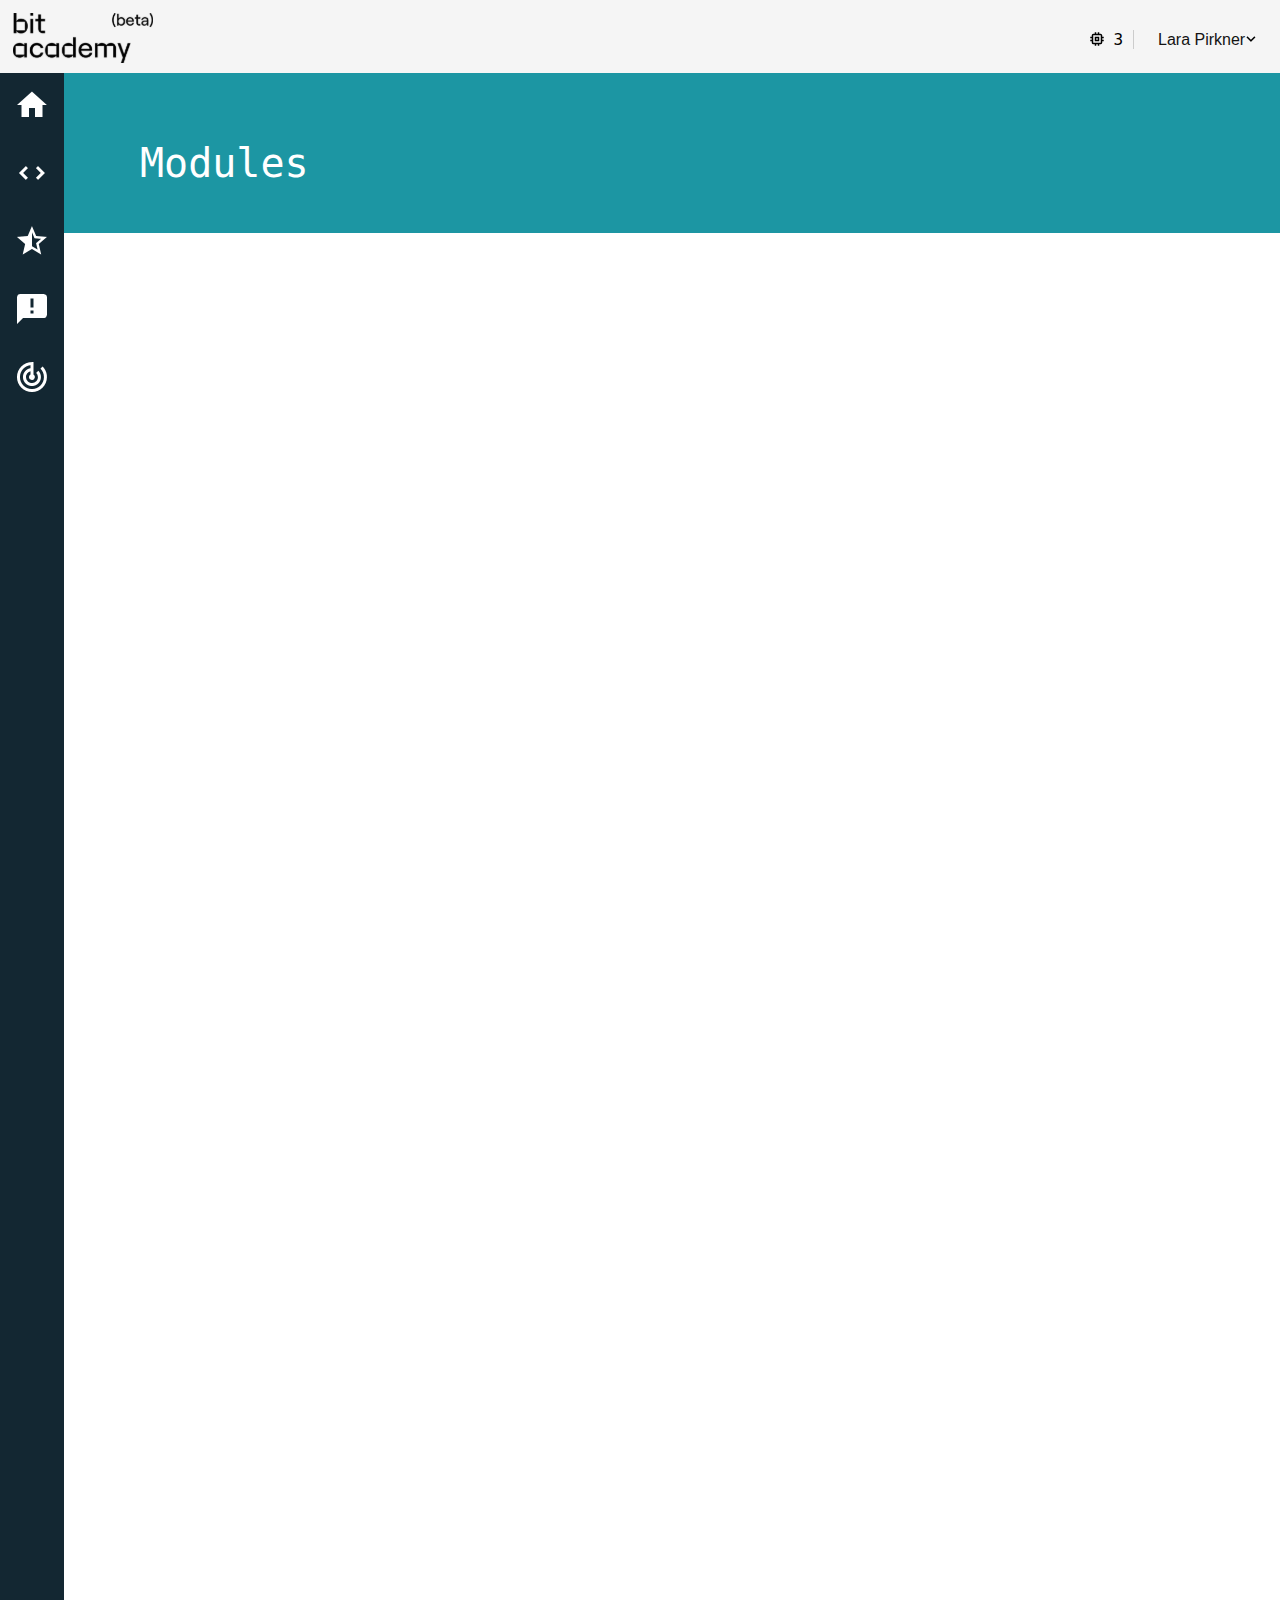
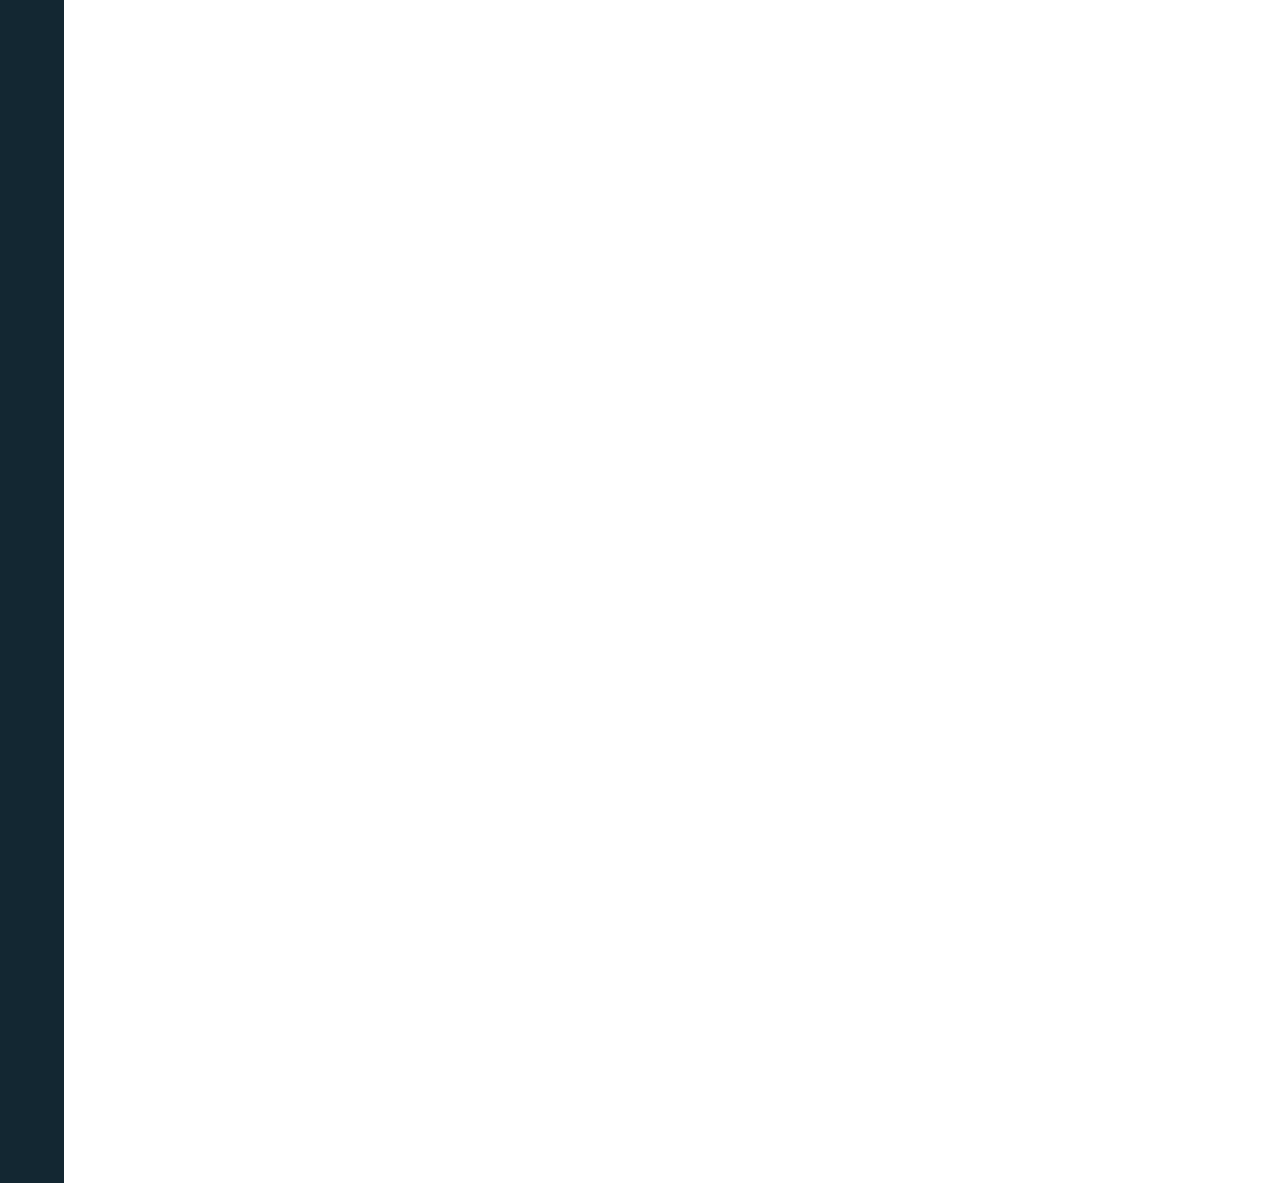
==== index.html @ 476883fb "Add files via upload" ====
<!DOCTYPE html>
<html lang="en">
<head>
    <meta charset="UTF-8">
    <link rel="stylesheet" href="style.css">
    <title>jarvis</title>
</head>
<body>
<div>
    <div class="top">
        <nav class="nav">

            <img src="image/bitlogo.png" alt="bit logo">
            <img id="credit" src="image/credit.png" alt="credit">
            <p id="amount">3</p>

            <div class="dropdown">
                <button id="dropbtn">Lara Pirkner</button>
                <div class="dropdown-content">
                    <a href="#">Instellingen
                        <img id="icon" src="image/settings.png" alt="settings">
                    </a>
                    <a href="#">Changelog
                        <img id="icon" src="image/changelog.png" alt="changelog">
                    </a>
                    <a href="#">Uitloggen
                        <img id="icon" src="image/uitloggen.png" alt="uitloggen">
                    </a>
                </div>
                <img id="down" src="image/arrow.png" alt="arrow">
            </div>
        </nav>
    </div>

    <div class="side-bar">
        <nav class="leftside">
            <img class="icon-side"src="image/home.png" alt="home">
            <img class="icon-side"src="image/module.png" alt="arrows">
            <img class="icon-side"src="image/review.png" alt="review">
            <img class="icon-side"src="image/coach.png" alt="coach">
            <img class="icon-side"src="image/goal.png" alt="goals">
        </nav>
    </div>

    <div class="heading">
        <nav class="title">
            <p id="head">Modules</p>
        </nav>
    </div>


</div>
</body>
</html>
---- style.css ----
body{
    margin: 0px;
    font-family: IBM Plex Mono,Menlo,DejaVu Sans Mono,Bitstream Vera Sans Mono,Courier,"monospace";
}
.top   {
    box-shadow: 6px 2px 1px black;  
}
/* navigation bar*/
.nav{
    background-color: #f5f5f5f5;
    overflow: hidden;
    display: flex;
    box-shadow: 2px 2px 1px black;
}
#amount{
    position: absolute;
    top: 14px; left: 87%;
    padding-right: 10px ;
    border-right: 1px solid #ccc;
}
#credit{
    position: absolute;
    top: 30px; left: 85%;
}
/*dropdown*/
#down{
    position: absolute;
    top: 30px; left: 97%; 
}
#dropbtn {
    color: rgb(19, 19, 19);
    font-size: 16px;
    border: none; 
    position: absolute;
    top: 30px; left: 90%;
    background-color: #f5f5f5;
    border-radius: 6px;
  }
  .dropdown-content {
    display: none;
    position: absolute;
    background-color: #f5f5f5f5;
    min-width: 80px;
    box-shadow: 0px 8px 16px 0px rgba(0,0,0,0.2);
    z-index: 1;
    top: 50px; left: 89%;
    border-radius: 6px;
  }
  .dropdown-content a {
    color: black;
    padding-top: 16px;
    padding-bottom: 16px;
    padding-left: 40px;
    padding-right: 16px;
    text-decoration: none;
    display: block;
  }
  .dropdown-content a:hover {background-color: #ddd;}
  .dropdown:hover .dropdown-content {display: block;}
  .dropdown:hover #dropbtn {background-color: #f1f1f1;}

  #icon{
      position: absolute;
      right: 80%;
  }

/* side bar*/
.side-bar{
    width: 64px;
    position: absolute;
}

.leftside{
    background-color: #132732;
    width:64px; height: 2710px;
    position: absolute;
}
.icon-side{
    padding-top:14px;
    padding-left: 14px;
    padding-bottom: 14px;
}

/*inside box*/
#head{
    color: #ffffff;
    margin: 0px;
    font-size: 40px;
    position: absolute;
    left: 140px;top: 140px;

}
.title{
    background-color: #1c96a3;
    height: 160px; width: 1520px;
}
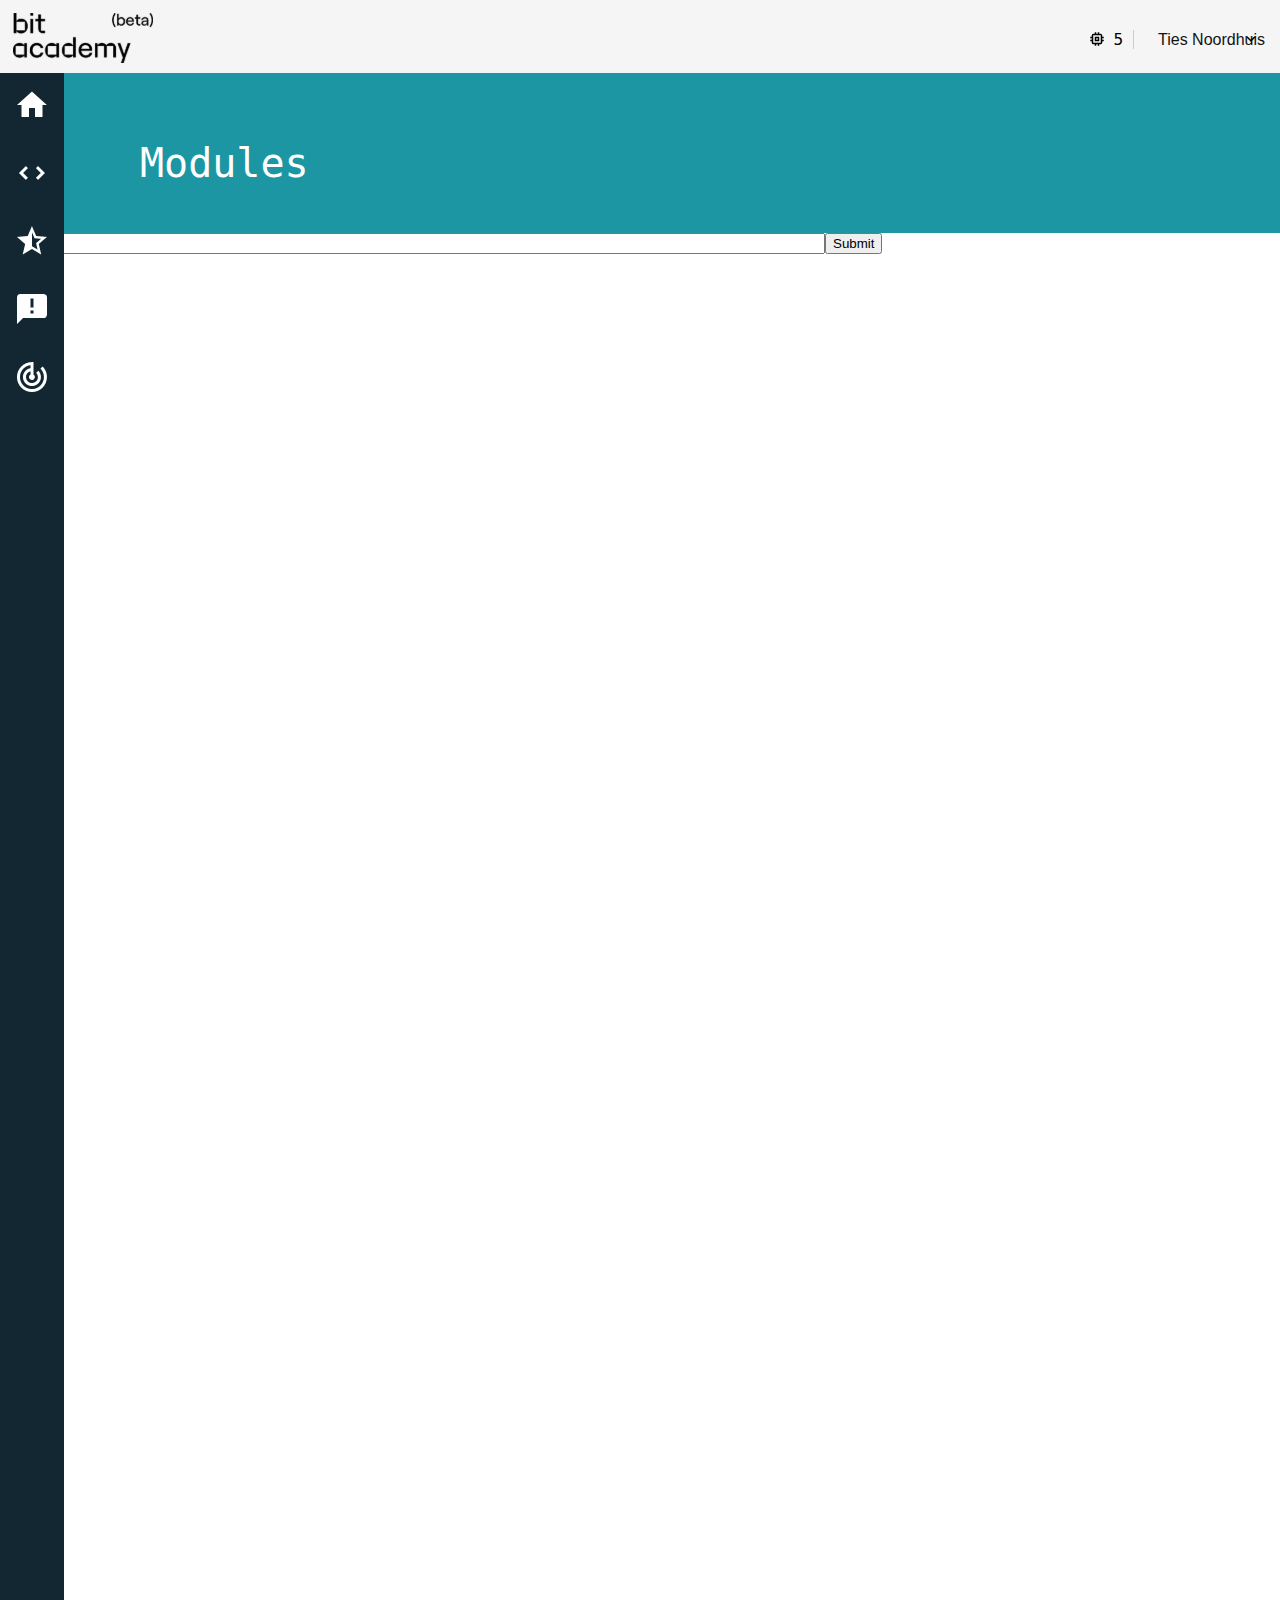
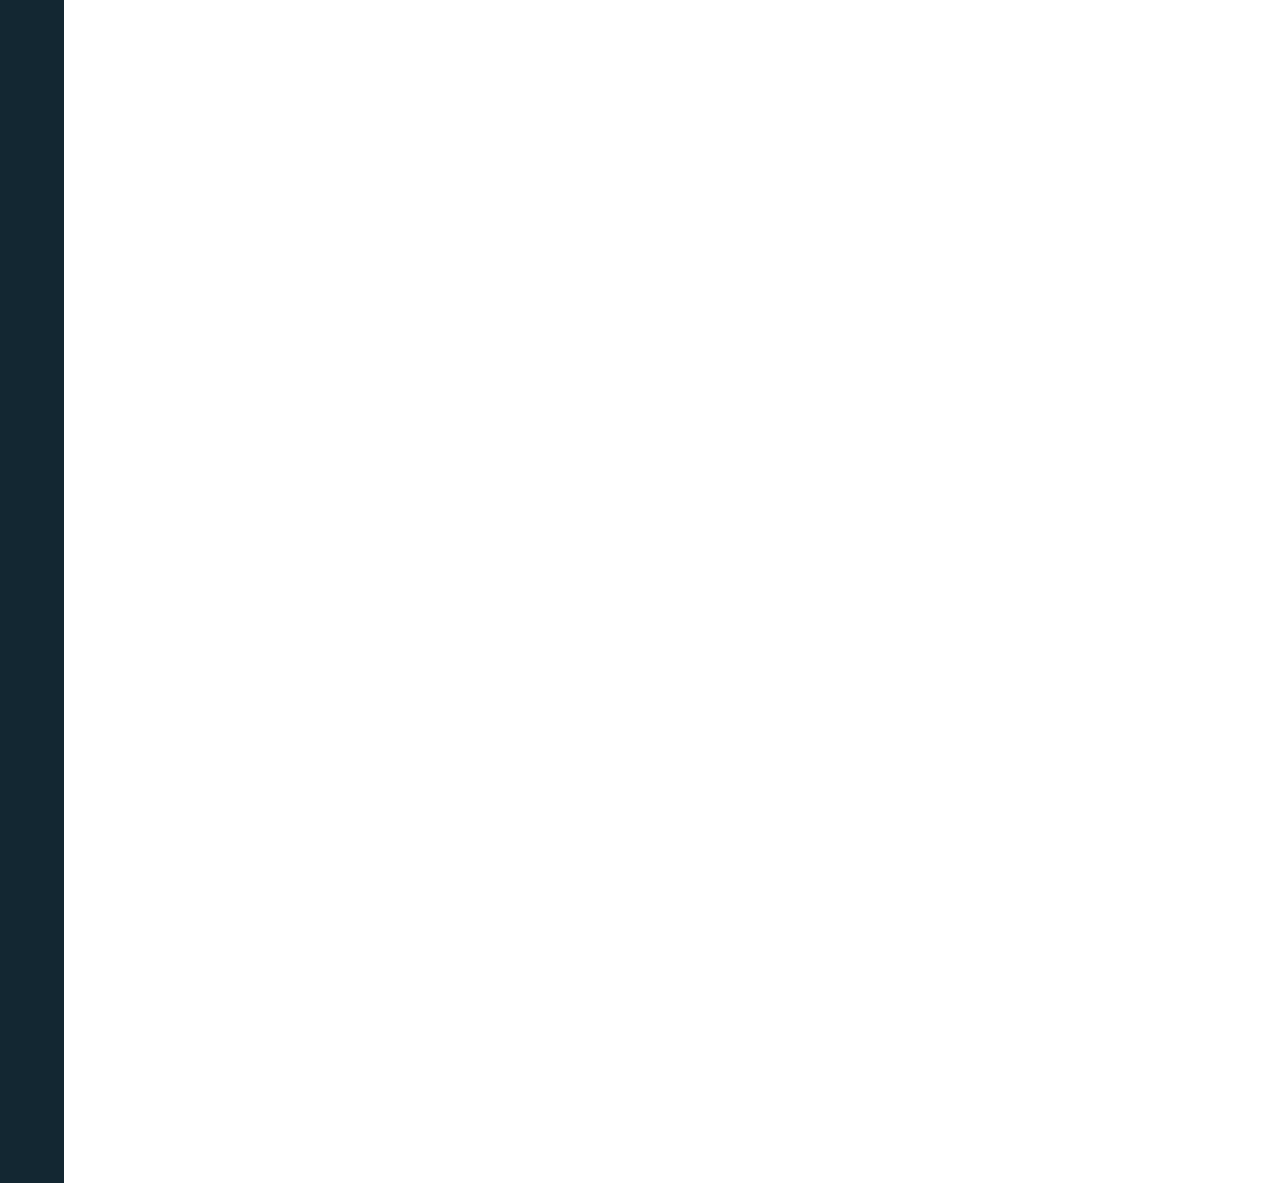
==== commit 55b46241: "Add files via upload" ====
--- a/index.html
+++ b/index.html
@@ -12,10 +12,10 @@
 
             <img src="image/bitlogo.png" alt="bit logo">
             <img id="credit" src="image/credit.png" alt="credit">
-            <p id="amount">3</p>
+            <p id="amount">5</p>
 
             <div class="dropdown">
-                <button id="dropbtn">Lara Pirkner</button>
+                <button id="dropbtn">Ties Noordhuis</button>
                 <div class="dropdown-content">
                     <a href="#">Instellingen
                         <img id="icon" src="image/settings.png" alt="settings">
@@ -47,8 +47,19 @@
             <p id="head">Modules</p>
         </nav>
     </div>
+    <div class="form">
+      <input type="text" id="Question" name="question" maxlength="255" size="100"><input type="submit">
+
+
+
+
+
+
+
 
 
 </div>
+
+</div>
 </body>
-</html>+</html>
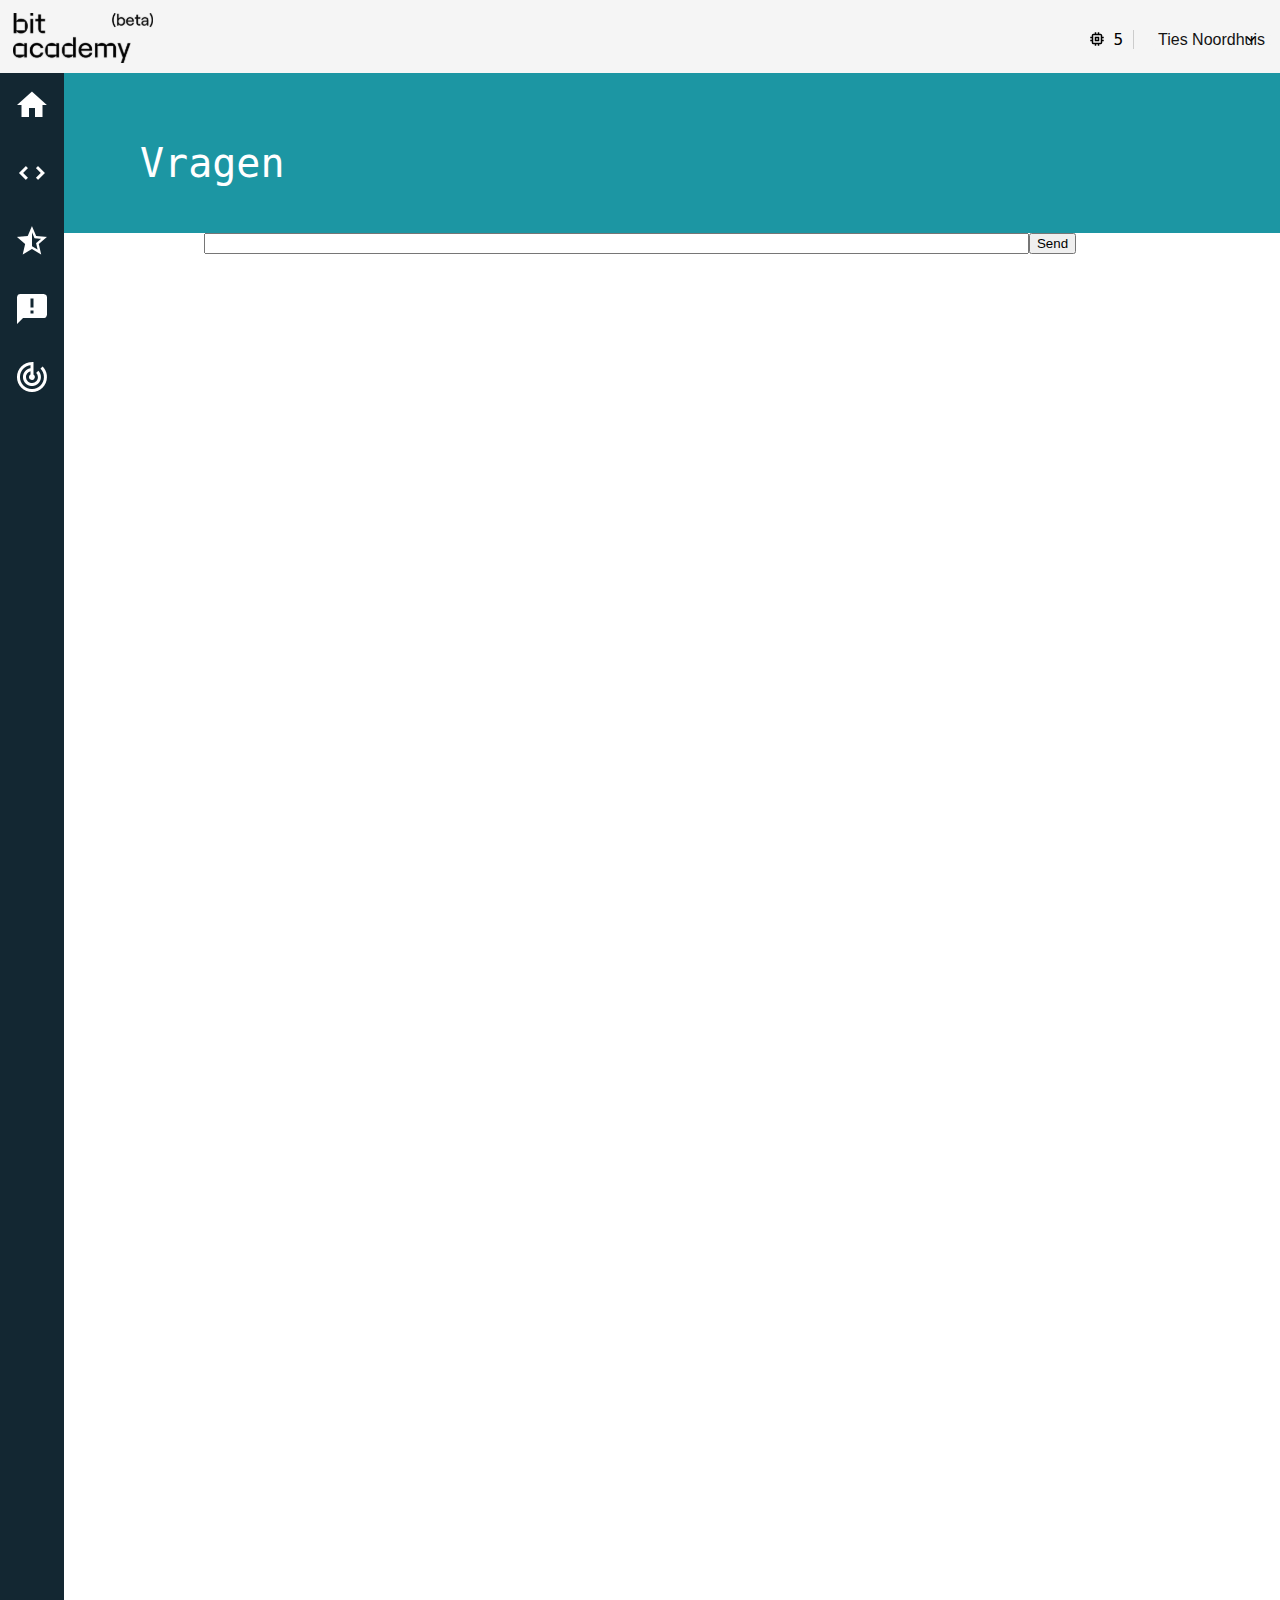
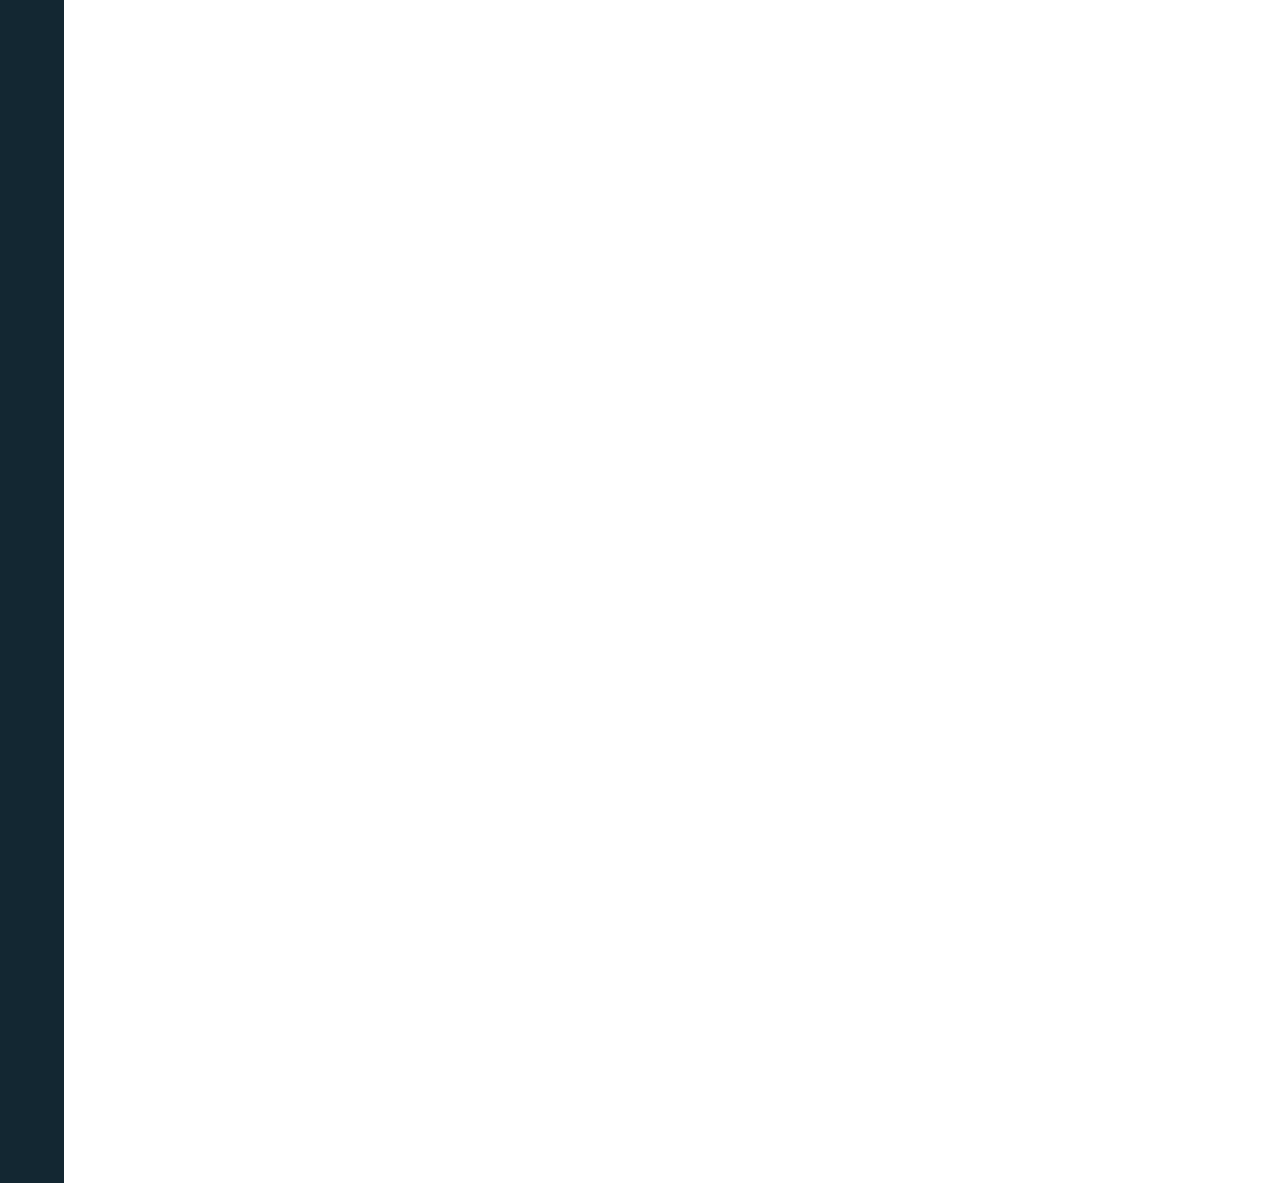
==== commit 79fe87d4: "Add files via upload" ====
--- a/index.html
+++ b/index.html
@@ -44,11 +44,12 @@
 
     <div class="heading">
         <nav class="title">
-            <p id="head">Modules</p>
+            <p id="head">Vragen</p>
         </nav>
     </div>
     <div class="form">
-      <input type="text" id="Question" name="question" maxlength="255" size="100"><input type="submit">
+      <input type="text" id="Question" name="question" maxlength="255" size="100">
+      <button type="submit">Send</button>
 
 
 
--- a/style.css
+++ b/style.css
@@ -3,7 +3,7 @@
     font-family: IBM Plex Mono,Menlo,DejaVu Sans Mono,Bitstream Vera Sans Mono,Courier,"monospace";
 }
 .top   {
-    box-shadow: 6px 2px 1px black;  
+    box-shadow: 6px 2px 1px black;
 }
 /* navigation bar*/
 .nav{
@@ -25,12 +25,12 @@
 /*dropdown*/
 #down{
     position: absolute;
-    top: 30px; left: 97%; 
+    top: 30px; left: 97%;
 }
 #dropbtn {
     color: rgb(19, 19, 19);
     font-size: 16px;
-    border: none; 
+    border: none;
     position: absolute;
     top: 30px; left: 90%;
     background-color: #f5f5f5;
@@ -92,5 +92,10 @@
 }
 .title{
     background-color: #1c96a3;
-    height: 160px; width: 1520px;
+    height: 160px; width: auto;
 }
+/*form*/
+.form{
+    display: flex;
+    justify-content: center;
+}
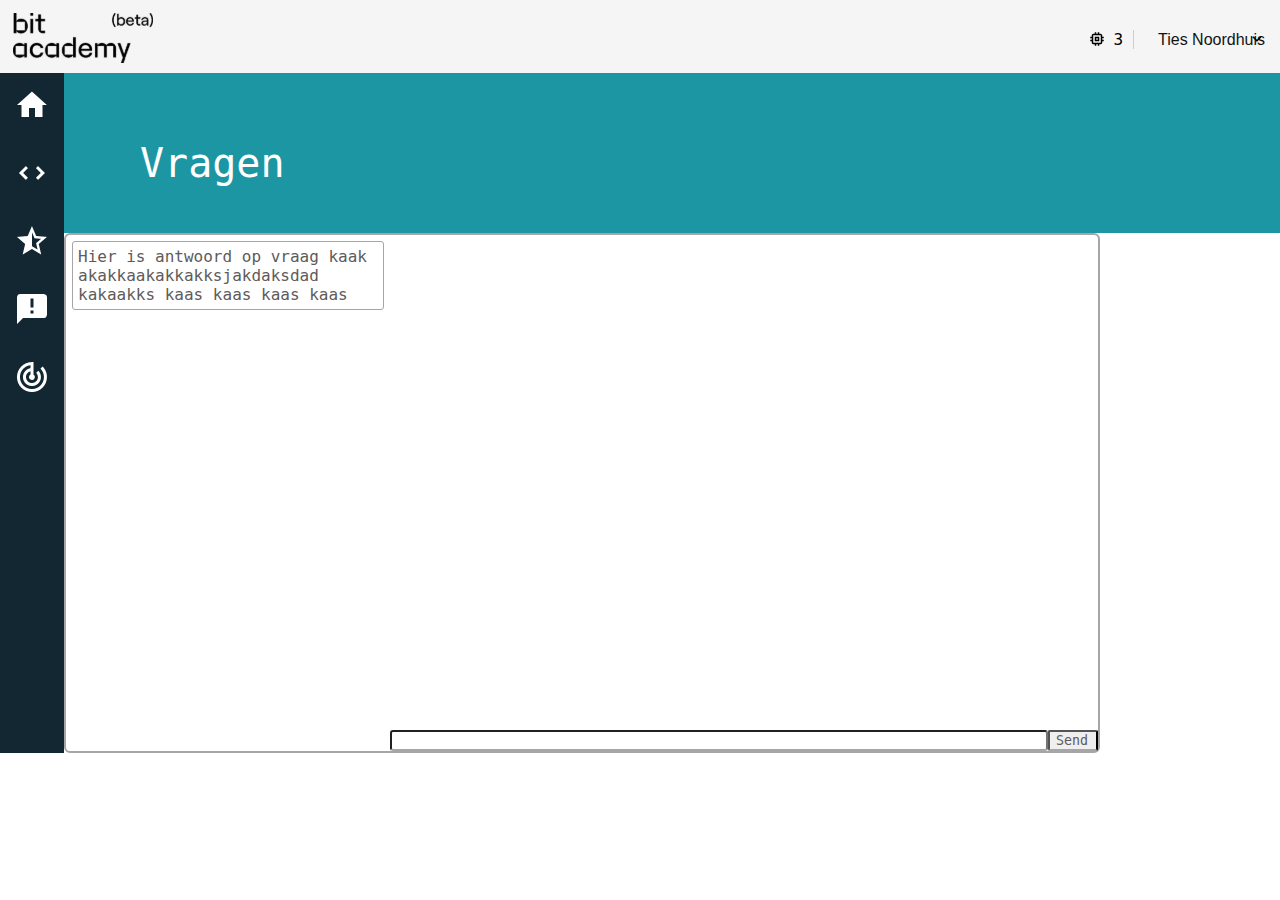
==== commit 0bf0cf30: "Add files via upload" ====
--- a/index.html
+++ b/index.html
@@ -3,7 +3,7 @@
 <head>
     <meta charset="UTF-8">
     <link rel="stylesheet" href="style.css">
-    <title>jarvis</title>
+    <title>vragen</title>
 </head>
 <body>
 <div>
@@ -12,10 +12,12 @@
 
             <img src="image/bitlogo.png" alt="bit logo">
             <img id="credit" src="image/credit.png" alt="credit">
-            <p id="amount">5</p>
+            <p id="amount">3</p>
 
             <div class="dropdown">
-                <button id="dropbtn">Ties Noordhuis</button>
+                <button id="dropbtn">Ties Noordhuis
+
+                </button>
                 <div class="dropdown-content">
                     <a href="#">Instellingen
                         <img id="icon" src="image/settings.png" alt="settings">
@@ -47,20 +49,14 @@
             <p id="head">Vragen</p>
         </nav>
     </div>
+
     <div class="form">
-      <input type="text" id="Question" name="question" maxlength="255" size="100">
-      <button type="submit">Send</button>
-
-
-
-
-
-
-
-
-
-</div>
+        <p class="tryOut">Hier is antwoord op vraag kaak akakkaakakkakksjakdaksdad kakaakks kaas kaas kaas kaas</p>
+        <input type="text" name="Question" class="question" maxlength="255">
+        <button id="sumbit" type="submit">Send</button>
+        
+    </div>
 
 </div>
 </body>
-</html>
+</html>--- a/style.css
+++ b/style.css
@@ -3,7 +3,7 @@
     font-family: IBM Plex Mono,Menlo,DejaVu Sans Mono,Bitstream Vera Sans Mono,Courier,"monospace";
 }
 .top   {
-    box-shadow: 6px 2px 1px black;
+    box-shadow: 6px 2px 1px black;  
 }
 /* navigation bar*/
 .nav{
@@ -25,12 +25,13 @@
 /*dropdown*/
 #down{
     position: absolute;
-    top: 30px; left: 97%;
+    padding-left: 6px;
+    top: 30px; left: 97%; 
 }
 #dropbtn {
     color: rgb(19, 19, 19);
     font-size: 16px;
-    border: none;
+    border: none; 
     position: absolute;
     top: 30px; left: 90%;
     background-color: #f5f5f5;
@@ -72,8 +73,7 @@
 
 .leftside{
     background-color: #132732;
-    width:64px; height: 2710px;
-    position: absolute;
+    width:64px; height: 680px;
 }
 .icon-side{
     padding-top:14px;
@@ -94,8 +94,48 @@
     background-color: #1c96a3;
     height: 160px; width: auto;
 }
-/*form*/
+
+/*question form*/
 .form{
     display: flex;
-    justify-content: center;
+    margin-left: 64px;
+    border: 2px solid rgb(167, 165, 165);
+    border-radius: 6px;
+    height: 516px;
+    width: fit-content;
+    color: rgb(94, 91, 91);
+    font-family: IBM Plex Mono,Menlo,DejaVu Sans Mono,Bitstream Vera Sans Mono,Courier,"monospace";
 }
+.question{
+    display: flex;
+    align-self: flex-end;
+    height: fit-content;
+    width: 650px;
+    border-radius: 3px;
+    border-bottom: rgb(167, 165, 165) 2px solid;
+    font-family: IBM Plex Mono,Menlo,DejaVu Sans Mono,Bitstream Vera Sans Mono,Courier,"monospace";
+    color: rgb(94, 91, 91);
+}
+#sumbit{
+    display: flex;
+    font-family: IBM Plex Mono,Menlo,DejaVu Sans Mono,Bitstream Vera Sans Mono,Courier,"monospace";
+    border-bottom: rgb(167, 165, 165) 2px solid;
+    border-radius: 2px;
+    align-self: flex-end;
+    height: fit-content;
+    width: 50px;
+    color: rgb(94, 91, 91);
+}
+.tryOut{
+    display: flex;
+    align-self: flex-start;
+    width:300px;
+    flex-wrap: wrap;
+    height: auto;
+    margin:  6px;
+    padding: 5px;
+    border: 1px rgb(167, 165, 165) solid;
+    border-radius: 3px;
+    justify-content: space-around;
+    
+}
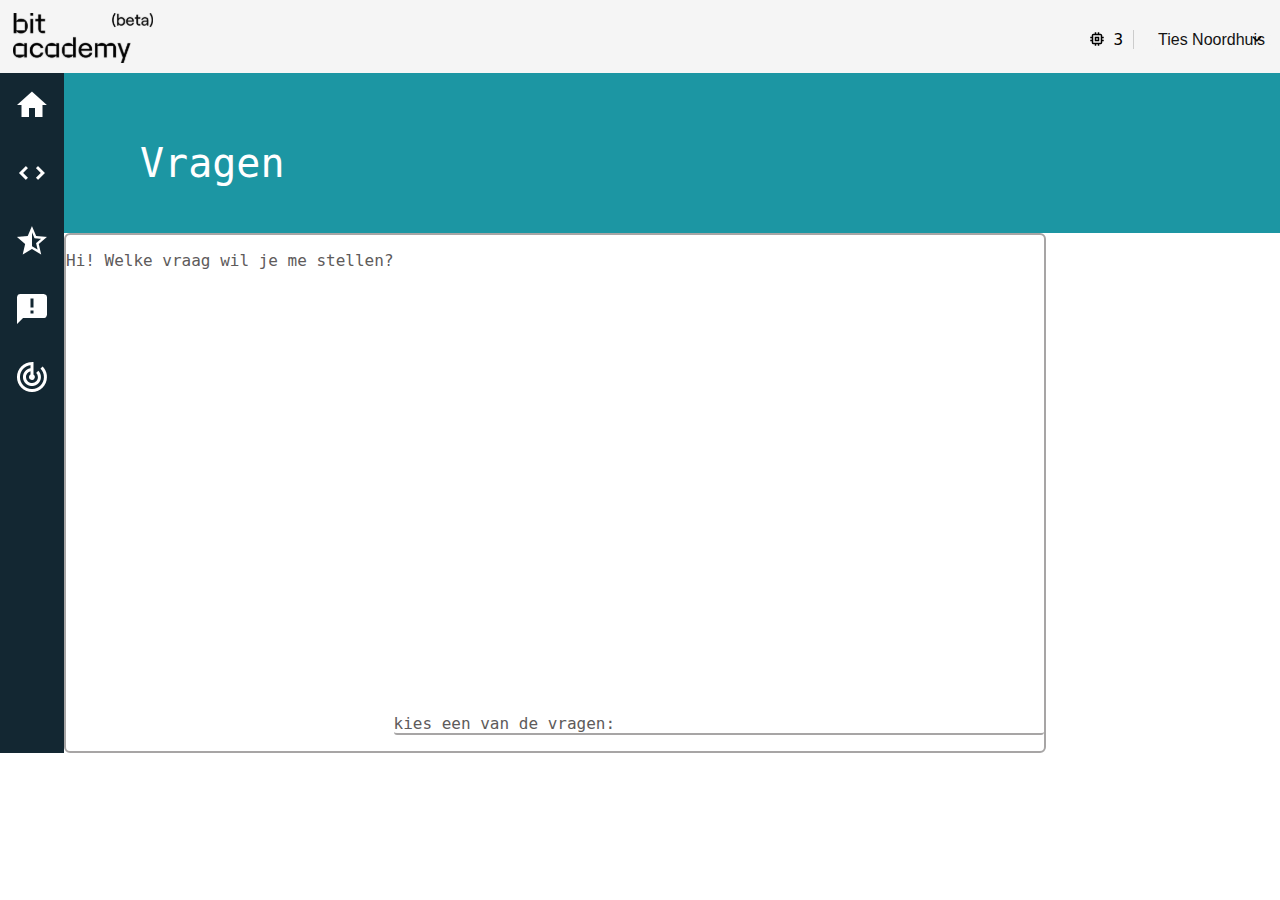
==== commit 4a638ace: "Add files via upload" ====
--- a/index.html
+++ b/index.html
@@ -51,12 +51,11 @@
     </div>
 
     <div class="form">
-        <p class="tryOut">Hier is antwoord op vraag kaak akakkaakakkakksjakdaksdad kakaakks kaas kaas kaas kaas</p>
-        <input type="text" name="Question" class="question" maxlength="255">
-        <button id="sumbit" type="submit">Send</button>
-        
+        <p class="welcomeMessage">Hi! Welke vraag wil je me stellen?</p>
+        <p class="question">kies een van de vragen:</p>
+        <p class="anwser"></p>
     </div>
 
 </div>
 </body>
-</html>+</html>
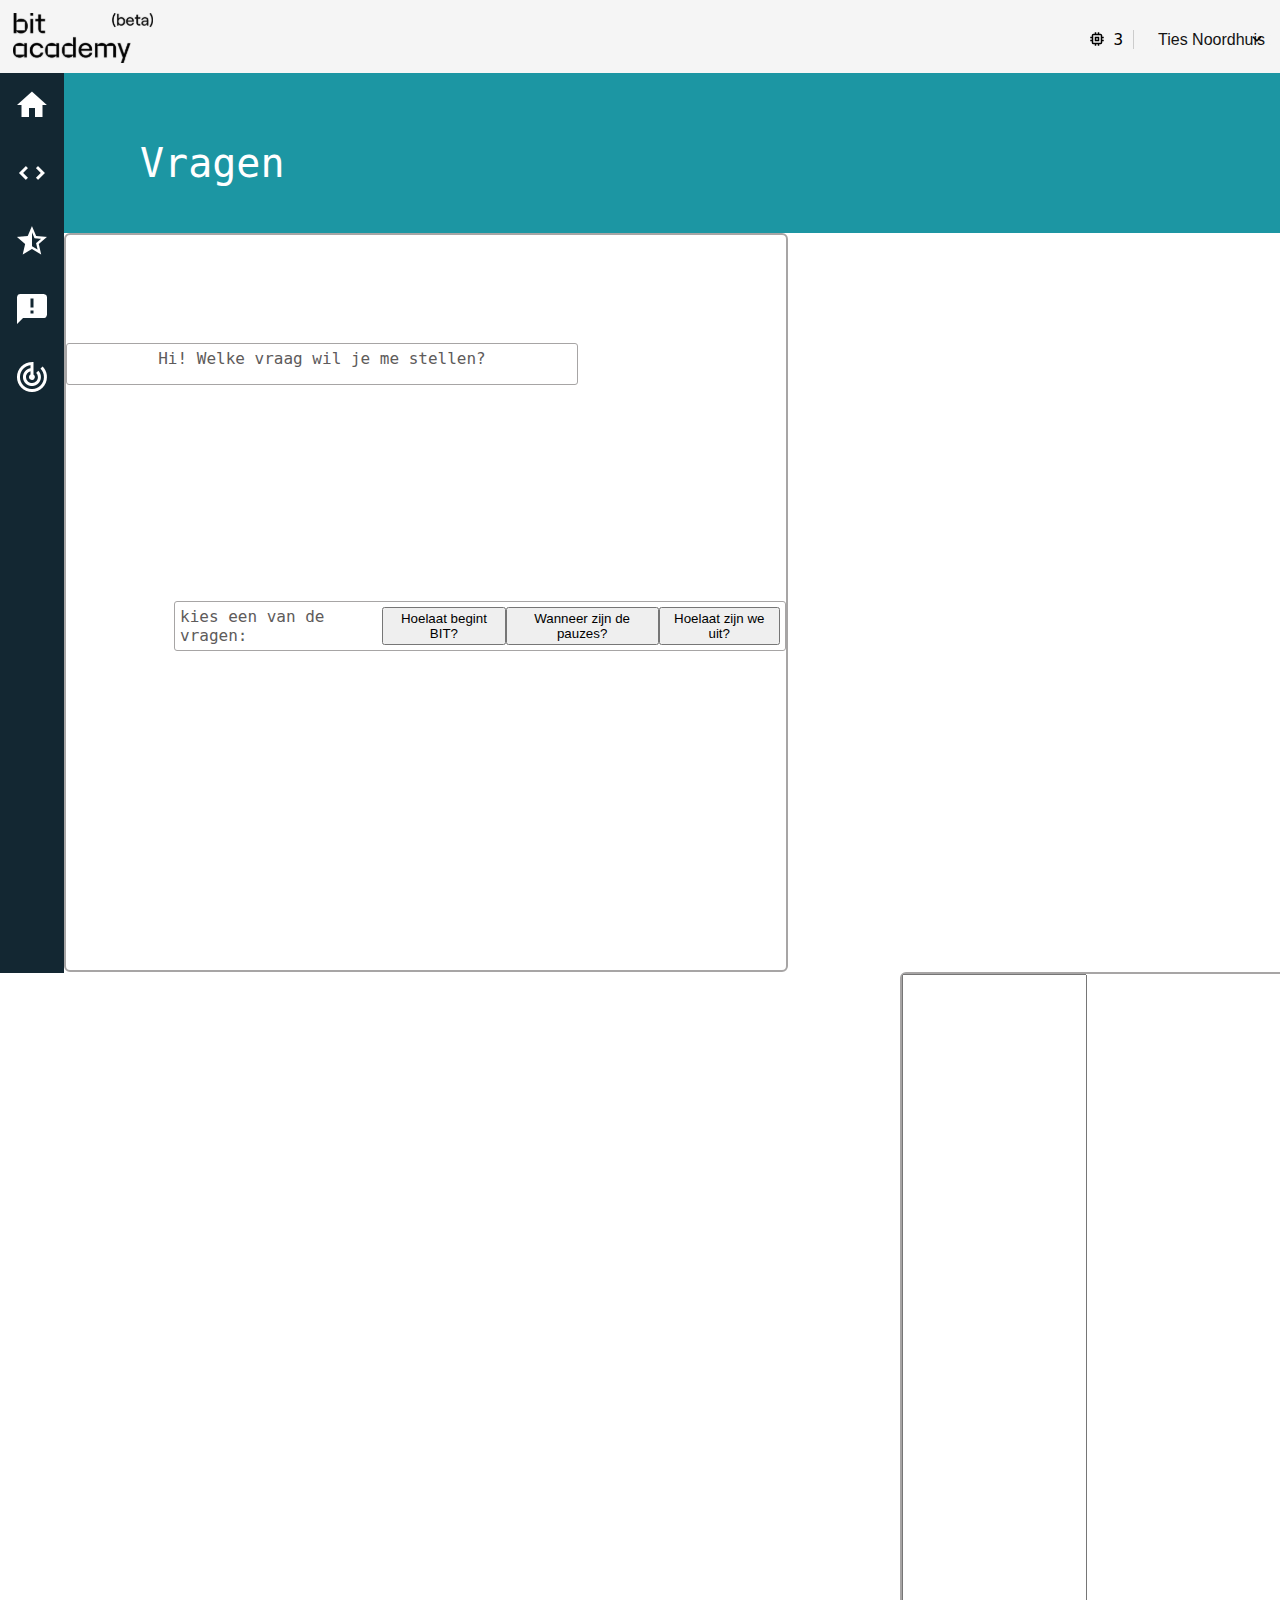
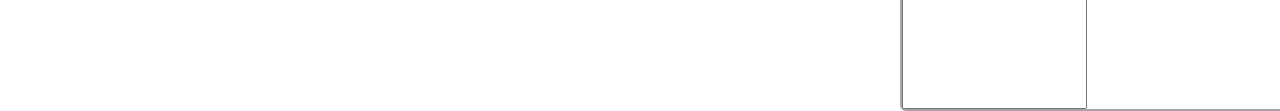
==== commit bfc8f597: "Add files via upload" ====
--- a/index.html
+++ b/index.html
@@ -52,10 +52,19 @@
 
     <div class="form">
         <p class="welcomeMessage">Hi! Welke vraag wil je me stellen?</p>
-        <p class="question">kies een van de vragen:</p>
-        <p class="anwser"></p>
+
+      <div>
+        <p class="question">kies een van de vragen:
+        <button onclick="answeringA()">Hoelaat begint BIT?</button>
+        <button onclick="answeringB()">Wanneer zijn de pauzes?</button>
+        <button onclick="answeringC()">Hoelaat zijn we uit?</button>
+        </p>
+      </div>
+        <p id="answer"></p>
     </div>
-
+<div class="formulier">
+  <input type="text" id="formu">
 </div>
+<script src="script.js"></script>
 </body>
 </html>
--- a/style.css
+++ b/style.css
@@ -3,7 +3,7 @@
     font-family: IBM Plex Mono,Menlo,DejaVu Sans Mono,Bitstream Vera Sans Mono,Courier,"monospace";
 }
 .top   {
-    box-shadow: 6px 2px 1px black;  
+    box-shadow: 6px 2px 1px black;
 }
 /* navigation bar*/
 .nav{
@@ -26,12 +26,12 @@
 #down{
     position: absolute;
     padding-left: 6px;
-    top: 30px; left: 97%; 
+    top: 30px; left: 97%;
 }
 #dropbtn {
     color: rgb(19, 19, 19);
     font-size: 16px;
-    border: none; 
+    border: none;
     position: absolute;
     top: 30px; left: 90%;
     background-color: #f5f5f5;
@@ -73,7 +73,7 @@
 
 .leftside{
     background-color: #132732;
-    width:64px; height: 680px;
+    width:64px; height: 900px;
 }
 .icon-side{
     padding-top:14px;
@@ -97,45 +97,60 @@
 
 /*question form*/
 .form{
+    flex-direction: column;
     display: flex;
+    margin-right: 0px;
     margin-left: 64px;
     border: 2px solid rgb(167, 165, 165);
     border-radius: 6px;
-    height: 516px;
-    width: fit-content;
+    height: 735px;
+    width: 720px;
     color: rgb(94, 91, 91);
     font-family: IBM Plex Mono,Menlo,DejaVu Sans Mono,Bitstream Vera Sans Mono,Courier,"monospace";
 }
-.question{
+.welcomeMessage{
     display: flex;
-    align-self: flex-end;
-    height: fit-content;
-    width: 650px;
-    border-radius: 3px;
-    border-bottom: rgb(167, 165, 165) 2px solid;
-    font-family: IBM Plex Mono,Menlo,DejaVu Sans Mono,Bitstream Vera Sans Mono,Courier,"monospace";
-    color: rgb(94, 91, 91);
-}
-#sumbit{
-    display: flex;
-    font-family: IBM Plex Mono,Menlo,DejaVu Sans Mono,Bitstream Vera Sans Mono,Courier,"monospace";
-    border-bottom: rgb(167, 165, 165) 2px solid;
-    border-radius: 2px;
-    align-self: flex-end;
-    height: fit-content;
-    width: 50px;
-    color: rgb(94, 91, 91);
-}
-.tryOut{
-    display: flex;
-    align-self: flex-start;
-    width:300px;
-    flex-wrap: wrap;
-    height: auto;
-    margin:  6px;
+    width:500px;
+    height: 30px;
+    margin-top:  108px;
+    margin-bottom: 108px;
+    margin-right: 108px;
     padding: 5px;
     border: 1px rgb(167, 165, 165) solid;
     border-radius: 3px;
     justify-content: space-around;
-    
 }
+.question{
+  display: flex;
+  width:600px;
+  height: auto;
+  margin-top:  108px;
+  margin-bottom: 108px;
+  margin-left: 108px;
+  padding: 5px;
+  border: 1px rgb(167, 165, 165) solid;
+  border-radius: 3px;
+  justify-content: space-around;
+}
+.answer{
+  display: flex;
+  width:600px;
+  height: auto;
+  margin-top:  108px;
+  margin-bottom: 108px;
+  margin-right: 108px;
+  padding: 5px;
+  border: 1px rgb(167, 165, 165) solid;
+  border-radius: 3px;
+  justify-content: space-around;
+}
+.formulier{
+  display: flex;
+  margin-left: 900px;
+  border: 2px solid rgb(167, 165, 165);
+  border-radius: 6px;
+  height: 735px;
+  width: 720px;
+  color: rgb(94, 91, 91);
+  font-family: IBM Plex Mono,Menlo,DejaVu Sans Mono,Bitstream Vera Sans Mono,Courier,"monospace";
+}
